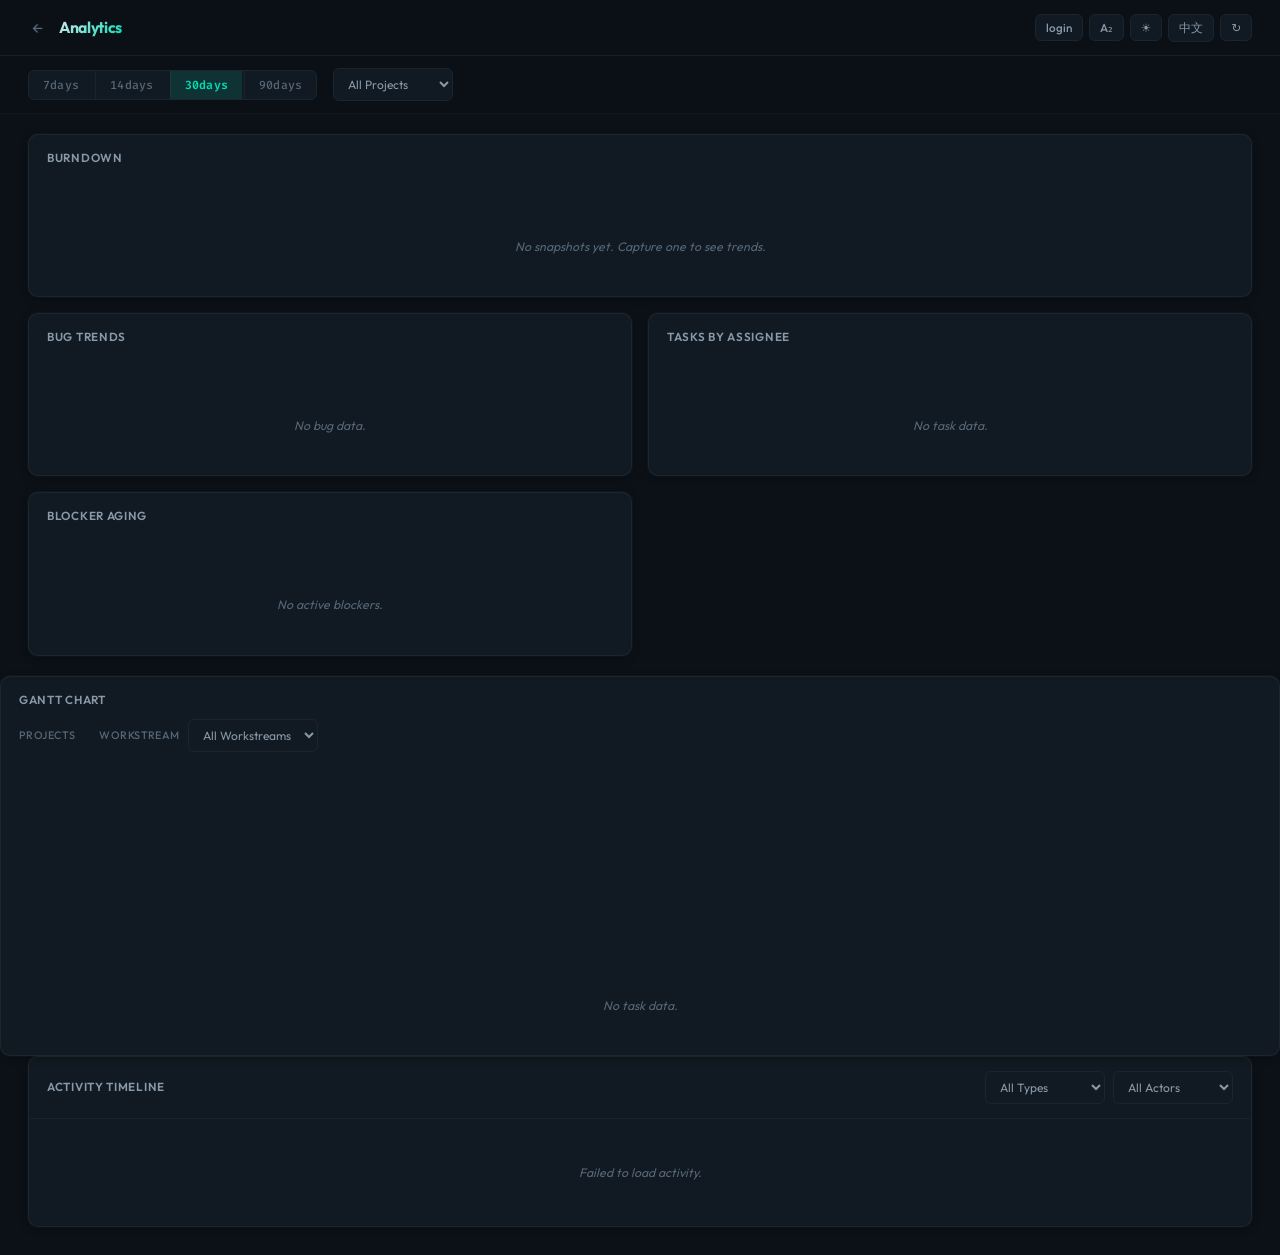
==== static/analytics.html @ 84c45e5e "Initial open-source release (v0.1.0) ConvergenceKanban: a self-hosted kanban for teams that live in " ====
<!DOCTYPE html>
<html lang="en">
<head>
<meta charset="UTF-8">
<meta name="viewport" content="width=device-width, initial-scale=1.0">
<title>Analytics — ConvergenceKanban</title>
<link rel="preconnect" href="https://fonts.googleapis.com">
<link rel="preconnect" href="https://fonts.gstatic.com" crossorigin>
<link href="https://fonts.googleapis.com/css2?family=Fira+Code:wght@400;500;600;700&family=Outfit:wght@300;400;500;600;700;800&display=swap" rel="stylesheet">
<link rel="stylesheet" href="/static/style.css">
<link rel="stylesheet" href="/static/analytics.css">
</head>
<body>
<!-- Background texture -->
<div class="bg-grid"></div>

<div id="app">
  <!-- Header -->
  <header class="header">
    <div class="header-left">
      <a href="/" class="back-link">&larr;</a>
      <h1 data-i18n="analytics">Analytics</h1>
    </div>
    <div class="header-right">
      <div class="header-actions">
        <button class="btn btn-sm" onclick="showUserPicker()" id="userBtn" title="Switch user">login</button>
        <button class="btn btn-sm" onclick="cycleFontSize()" id="fontSizeBtn" title="Font size">A&#8322;</button>
        <button class="btn btn-sm" onclick="toggleTheme()" id="themeBtn" title="Toggle theme">&#9728;&#65039;</button>
        <button class="btn btn-sm" onclick="toggleLang()" id="langBtn">&#20013;&#25991;</button>
        <button class="btn btn-sm" onclick="refreshAll()" id="refreshBtn" title="Refresh">&#8635;</button>
      </div>
    </div>
  </header>

  <!-- Controls bar -->
  <div class="analytics-toolbar">
    <div class="date-range-pills">
      <button class="range-pill" data-days="7" onclick="setRange(7)">7<span data-i18n="days">d</span></button>
      <button class="range-pill" data-days="14" onclick="setRange(14)">14<span data-i18n="days">d</span></button>
      <button class="range-pill active" data-days="30" onclick="setRange(30)">30<span data-i18n="days">d</span></button>
      <button class="range-pill" data-days="90" onclick="setRange(90)">90<span data-i18n="days">d</span></button>
    </div>
    <select id="projectFilter" class="analytics-filter-select" onchange="refreshAll()">
      <option value="" data-i18n="allProjects">All Projects</option>
    </select>
  </div>

  <!-- Charts grid -->
  <div class="charts-grid">
    <!-- Burndown / Burnup -->
    <div class="chart-panel chart-panel-wide" id="burndownPanel">
      <div class="chart-panel-header">
        <span class="chart-panel-title" data-i18n="burndown">Burndown</span>
        <span class="chart-panel-subtitle" id="burndownSubtitle"></span>
      </div>
      <div class="chart-canvas-wrap">
        <canvas id="burndownCanvas"></canvas>
      </div>
      <div class="chart-empty hidden" id="burndownEmpty" data-i18n="noSnapshots">No snapshot data yet.</div>
    </div>

    <!-- Bug Trends -->
    <div class="chart-panel" id="bugTrendsPanel">
      <div class="chart-panel-header">
        <span class="chart-panel-title" data-i18n="bugTrends">Bug Trends</span>
      </div>
      <div class="chart-canvas-wrap">
        <canvas id="bugTrendsCanvas"></canvas>
      </div>
      <div class="chart-empty hidden" id="bugTrendsEmpty" data-i18n="noBugData">No bug data.</div>
    </div>

    <!-- Workload -->
    <div class="chart-panel" id="workloadPanel">
      <div class="chart-panel-header">
        <span class="chart-panel-title" data-i18n="tasksByAssignee">Tasks by Assignee</span>
      </div>
      <div class="chart-canvas-wrap">
        <canvas id="workloadCanvas"></canvas>
      </div>
      <div class="chart-empty hidden" id="workloadEmpty" data-i18n="noTaskData">No task data.</div>
    </div>

    <!-- Blocker Aging -->
    <div class="chart-panel" id="blockerPanel">
      <div class="chart-panel-header">
        <span class="chart-panel-title" data-i18n="blockerAging">Blocker Aging</span>
      </div>
      <div class="chart-canvas-wrap">
        <canvas id="blockerCanvas"></canvas>
      </div>
      <div class="chart-empty hidden" id="blockerEmpty" data-i18n="noBlockers">No active blockers.</div>
    </div>
  </div>

  <!-- Gantt Chart -->
  <div class="chart-panel chart-panel-wide" id="ganttPanel">
    <div class="chart-panel-header">
      <span class="chart-panel-title" data-i18n="ganttChart">Gantt Chart</span>
      <span class="chart-panel-subtitle" id="ganttSubtitle"></span>
    </div>
    <div class="gantt-filters">
      <div class="gantt-filter-group">
        <label class="gantt-filter-label" data-i18n="projects">Projects:</label>
        <div class="gantt-project-chips" id="ganttProjectChips"></div>
      </div>
      <div class="gantt-filter-group">
        <label class="gantt-filter-label" data-i18n="workstream">Workstream:</label>
        <select id="ganttWsFilter" class="analytics-filter-select" onchange="refreshGantt()">
          <option value="" data-i18n="allWorkstreams">All Workstreams</option>
        </select>
      </div>
    </div>
    <div class="chart-canvas-wrap" style="min-height:200px;max-height:600px;overflow-y:auto" id="ganttWrap">
      <canvas id="ganttCanvas"></canvas>
    </div>
    <div class="chart-empty hidden" id="ganttEmpty" data-i18n="noTaskData">No task data.</div>
  </div>

  <!-- Activity Timeline -->
  <div class="activity-section">
    <div class="activity-section-header">
      <span class="chart-panel-title" data-i18n="activityTimeline">Activity Timeline</span>
      <div class="activity-filters">
        <select id="activityEntityType" class="analytics-filter-select" onchange="loadActivity()">
          <option value="" data-i18n="allTypes">All Types</option>
          <option value="task" data-i18n="task">Task</option>
          <option value="project" data-i18n="project">Project</option>
          <option value="workstream" data-i18n="workstream">Workstream</option>
          <option value="blocker" data-i18n="blocker">Blocker</option>
          <option value="bug" data-i18n="bug">Bug</option>
          <option value="comment" data-i18n="comment">Comment</option>
          <option value="analytics" data-i18n="analytics">Analytics</option>
        </select>
        <select id="activityActor" class="analytics-filter-select" onchange="loadActivity()">
          <option value="" data-i18n="allActors">All Actors</option>
        </select>
      </div>
    </div>
    <div class="activity-timeline" id="activityTimeline">
      <div class="chart-empty" data-i18n="loading">Loading...</div>
    </div>
  </div>
</div>

<!-- User picker modal -->
<div id="userModal" class="modal hidden" onclick="if(event.target===this)document.getElementById('userModal').classList.add('hidden')">
  <div class="modal-content" id="userModalContent"></div>
</div>

<script src="/static/i18n.js"></script>
<script src="/static/analytics.js"></script>
</body>
</html>
---- static/style.css ----
/* ══════════════════════════════════════════════════════════════════════════
   ConvergenceKanban — "Dark Terminal Elegance" Design System
   Typography: Outfit + Fira Code
   Palette: Deep charcoal + Electric Mint
   ══════════════════════════════════════════════════════════════════════════ */

/* ── Reset ─────────────────────────────────────────────────────────────── */
*, *::before, *::after { box-sizing: border-box; margin: 0; padding: 0; }

/* ── Design Tokens ─────────────────────────────────────────────────────── */
:root {
  /* Surfaces */
  --bg-deep: #050a0e;
  --bg: #0b1117;
  --bg2: #111a22;
  --bg3: #1a2530;
  --bg4: #243040;

  /* Typography */
  --text: #dfe6ed;
  --text2: #8899aa;
  --text3: #556677;

  /* Accent — Electric Mint */
  --accent: #00ddb3;
  --accent2: #00ffcc;
  --accent-dim: #009e80;
  --accent-glow: rgba(0, 221, 179, 0.12);
  --accent-glow-strong: rgba(0, 221, 179, 0.25);

  /* Semantic */
  --green: #00ddb3;
  --yellow: #fbbf24;
  --red: #ff4757;
  --orange: #ff8c42;
  --blue: #4facfe;
  --purple: #a78bfa;

  /* Structural */
  --radius: 10px;
  --radius-sm: 6px;
  --radius-lg: 16px;
  --shadow: 0 2px 8px rgba(0, 0, 0, 0.3), 0 0 0 1px rgba(255, 255, 255, 0.03);
  --shadow-lg: 0 8px 32px rgba(0, 0, 0, 0.4);
  --shadow-glow: 0 0 20px var(--accent-glow);

  /* Transitions */
  --ease: cubic-bezier(0.22, 1, 0.36, 1);
  --duration: 0.2s;
  --duration-slow: 0.4s;

  /* Font stacks */
  --font-body: 'Outfit', system-ui, -apple-system, sans-serif;
  --font-mono: 'Fira Code', 'JetBrains Mono', 'SF Mono', monospace;
}

/* ── Light Theme ───────────────────────────────────────────────────────── */
:root.light {
  /* Surfaces — warm paper with crisp edges */
  --bg-deep: #eef1f5;
  --bg: #f4f6f9;
  --bg2: #ffffff;
  --bg3: #dde2e8;
  --bg4: #c4ccd6;

  /* Typography — high contrast */
  --text: #111827;
  --text2: #374151;
  --text3: #6b7280;

  /* Accent — deeper emerald for readability */
  --accent: #059669;
  --accent2: #047857;
  --accent-dim: #065f46;
  --accent-glow: rgba(5, 150, 105, 0.08);
  --accent-glow-strong: rgba(5, 150, 105, 0.15);

  /* Semantic — darkened for white-bg contrast */
  --green: #059669;
  --yellow: #d97706;
  --red: #dc2626;
  --orange: #ea580c;
  --blue: #2563eb;
  --purple: #7c3aed;

  /* Structural */
  --shadow: 0 1px 3px rgba(0, 0, 0, 0.08), 0 0 0 1px rgba(0, 0, 0, 0.04);
  --shadow-lg: 0 4px 16px rgba(0, 0, 0, 0.1);
  --shadow-glow: 0 0 12px var(--accent-glow);
}

:root.light body {
  background-image: none;
}

:root.light .bg-grid {
  opacity: 0.25;
  background-image:
    radial-gradient(circle, var(--bg3) 1px, transparent 1px);
}

/* ── Light Theme — Component Overrides ────────────────────────────────── */

/* Header & toolbars */
:root.light .header {
  background: rgba(255, 255, 255, 0.92);
  border-bottom-color: rgba(0, 0, 0, 0.08);
}
:root.light .stats-bar {
  border-bottom-color: rgba(0, 0, 0, 0.06);
}
:root.light .stat-card {
  border-color: rgba(0, 0, 0, 0.06);
}
:root.light .filter-bar {
  background: rgba(255, 255, 255, 0.75);
  border-bottom-color: rgba(0, 0, 0, 0.06);
}

/* Project cards */
:root.light .project-card {
  border-color: rgba(0, 0, 0, 0.06);
  border-left-color: var(--accent);
}
:root.light .project-card:hover {
  border-color: rgba(0, 0, 0, 0.12);
  border-left-color: var(--accent2);
}
:root.light .project-header:hover {
  background: rgba(0, 0, 0, 0.02);
}

/* Tables */
:root.light .ws-table td {
  border-bottom-color: rgba(0, 0, 0, 0.05);
}

/* Task items */
:root.light .task-item {
  border-color: rgba(0, 0, 0, 0.06);
}
:root.light .task-item:hover {
  border-color: rgba(0, 0, 0, 0.1);
  background: rgba(5, 150, 105, 0.03);
}

/* Modal */
:root.light .modal {
  background: rgba(0, 0, 0, 0.4);
}
:root.light .modal-content {
  border-color: rgba(0, 0, 0, 0.08);
  box-shadow: 0 8px 32px rgba(0, 0, 0, 0.15);
}

/* Workstream detail */
:root.light .ws-detail-summary {
  border-color: rgba(0, 0, 0, 0.06);
}

/* Board view */
:root.light .board-column {
  background: rgba(0, 0, 0, 0.02);
  border-color: rgba(0, 0, 0, 0.06);
}
:root.light .board-card {
  border-color: rgba(0, 0, 0, 0.06);
}
:root.light .board-card:hover {
  border-color: rgba(0, 0, 0, 0.12);
  box-shadow: 0 4px 12px rgba(0, 0, 0, 0.08);
}

/* Activity panel */
:root.light .activity-panel {
  background: rgba(255, 255, 255, 0.97);
  border-left-color: rgba(0, 0, 0, 0.08);
  box-shadow: -4px 0 16px rgba(0, 0, 0, 0.08);
}
:root.light .activity-header {
  border-bottom-color: rgba(0, 0, 0, 0.06);
}
:root.light .activity-item {
  border-bottom-color: rgba(0, 0, 0, 0.04);
}
:root.light .activity-item:hover {
  background: rgba(0, 0, 0, 0.02);
}

/* Dependencies, time tracking, attachments, recurring */
:root.light .dep-item,
:root.light .time-entry,
:root.light .attachment-item,
:root.light .recurring-item,
:root.light .task-detail-notes {
  border-color: rgba(0, 0, 0, 0.06);
}
:root.light .time-summary-card,
:root.light .member-card,
:root.light .task-detail-meta .meta-item {
  border-color: rgba(0, 0, 0, 0.06);
}
:root.light .conflict-local,
:root.light .conflict-remote {
  border-color: rgba(0, 0, 0, 0.06);
}

/* Shortcuts & kbd */
:root.light .shortcut-table td {
  border-bottom-color: rgba(0, 0, 0, 0.05);
}
:root.light .shortcut-table kbd {
  border-color: rgba(0, 0, 0, 0.1);
}

/* Bug items in main kanban */
:root.light .bug-item {
  border-bottom-color: rgba(0, 0, 0, 0.05);
}
:root.light .bug-item:hover {
  background: rgba(0, 0, 0, 0.02);
}

/* Bulk bar */
:root.light .bulk-bar {
  box-shadow: 0 4px 16px rgba(0, 0, 0, 0.12), var(--shadow-glow);
}

/* Badges — adjust for light bg readability */
:root.light .badge-stable {
  color: var(--green);
}
:root.light .badge-planned {
  background: rgba(107, 114, 128, 0.12);
}

/* FAB shadow */
:root.light .fab {
  box-shadow: 0 4px 16px rgba(5, 150, 105, 0.25);
}
:root.light .fab:hover {
  box-shadow: 0 6px 24px rgba(5, 150, 105, 0.35);
}

/* Mobile overrides */
@media (max-width: 768px) {
  :root.light .ws-table tr {
    border-color: rgba(0, 0, 0, 0.06);
  }
}

/* ── Font Size Presets ─────────────────────────────────────────────────── */
:root              { font-size: 15px; }  /* A₂ Medium (default) */
:root.font-sm      { font-size: 13px; }  /* A₁ Small */
:root.font-lg      { font-size: 17px; }  /* A₃ Large */
:root.font-xl      { font-size: 19px; }  /* A₄ X-Large */
:root.font-xxl     { font-size: 21px; }  /* A₅ XX-Large */

/* ── Body & Scrollbar ──────────────────────────────────────────────────── */
body {
  font-family: var(--font-body);
  background: var(--bg);
  color: var(--text);
  line-height: 1.55;
  min-height: 100vh;
  -webkit-font-smoothing: antialiased;
  -moz-osx-font-smoothing: grayscale;
}

/* Dot-grid background texture */
.bg-grid {
  position: fixed;
  inset: 0;
  z-index: 0;
  pointer-events: none;
  opacity: 0.4;
  background-image:
    radial-gradient(circle, var(--bg3) 0.7px, transparent 0.7px);
  background-size: 24px 24px;
}

#app { position: relative; z-index: 1; }

/* Custom scrollbar */
::-webkit-scrollbar { width: 6px; height: 6px; }
::-webkit-scrollbar-track { background: transparent; }
::-webkit-scrollbar-thumb { background: var(--bg4); border-radius: 3px; }
::-webkit-scrollbar-thumb:hover { background: var(--text3); }

a { color: var(--accent); text-decoration: none; transition: color var(--duration); }
a:hover { color: var(--accent2); }

/* ── Header ────────────────────────────────────────────────────────────── */
.header {
  display: flex;
  justify-content: space-between;
  align-items: center;
  padding: 0 28px;
  height: 56px;
  background: rgba(11, 17, 23, 0.85);
  backdrop-filter: blur(16px) saturate(1.4);
  -webkit-backdrop-filter: blur(16px) saturate(1.4);
  border-bottom: 1px solid rgba(255, 255, 255, 0.06);
  position: sticky;
  top: 0;
  z-index: 100;
}

.header h1 {
  font-size: 1.05rem;
  font-weight: 700;
  letter-spacing: -0.02em;
  background: linear-gradient(135deg, var(--text) 0%, var(--accent) 100%);
  -webkit-background-clip: text;
  -webkit-text-fill-color: transparent;
  background-clip: text;
}

.header-left { display: flex; align-items: center; gap: 12px; }
.header-right { display: flex; gap: 6px; align-items: center; }

/* ── Buttons ───────────────────────────────────────────────────────────── */
.btn {
  padding: 6px 14px;
  border: 1px solid var(--bg3);
  border-radius: var(--radius-sm);
  background: var(--bg2);
  color: var(--text2);
  cursor: pointer;
  font-size: 0.8rem;
  font-family: var(--font-body);
  font-weight: 500;
  transition: all var(--duration) var(--ease);
  white-space: nowrap;
}

.btn:hover {
  background: var(--bg3);
  color: var(--text);
  border-color: var(--bg4);
}

.btn-sm { padding: 5px 10px; font-size: 0.78rem; }

.btn-primary {
  background: var(--accent);
  border-color: var(--accent);
  color: #0b1117;
  font-weight: 600;
}

.btn-primary:hover {
  background: var(--accent2);
  border-color: var(--accent2);
  box-shadow: var(--shadow-glow);
}

.btn-danger {
  background: rgba(255, 71, 87, 0.15);
  border-color: rgba(255, 71, 87, 0.3);
  color: var(--red);
}

.btn-danger:hover {
  background: var(--red);
  border-color: var(--red);
  color: #fff;
}

.btn-ghost {
  background: transparent;
  border: none;
  color: var(--text3);
  padding: 4px 8px;
  cursor: pointer;
  transition: color var(--duration);
  font-size: 0.85rem;
}

.btn-ghost:hover { color: var(--text); }

/* ── Stats Bar ─────────────────────────────────────────────────────────── */
.stats-bar {
  display: flex;
  gap: 12px;
  padding: 14px 28px;
  background: var(--bg-deep);
  border-bottom: 1px solid rgba(255, 255, 255, 0.04);
  flex-wrap: wrap;
  animation: fadeSlideDown var(--duration-slow) var(--ease);
}

.stat-card {
  display: flex;
  align-items: center;
  gap: 10px;
  padding: 10px 18px;
  background: var(--bg2);
  border: 1px solid rgba(255, 255, 255, 0.04);
  border-radius: var(--radius);
  font-size: 0.82rem;
  white-space: nowrap;
  transition: all var(--duration) var(--ease);
}

.stat-card:hover {
  border-color: var(--accent-glow);
  box-shadow: var(--shadow-glow);
}

.stat-card .stat-value {
  font-size: 1.4rem;
  font-weight: 800;
  font-family: var(--font-mono);
  letter-spacing: -0.03em;
}

.stat-card .stat-label { color: var(--text3); font-size: 0.72rem; text-transform: uppercase; letter-spacing: 0.05em; }
.stat-card.stat-done .stat-value { color: var(--green); }
.stat-card.stat-doing .stat-value { color: var(--blue); }
.stat-card.stat-blocked .stat-value { color: var(--red); }
.stat-card.stat-completion .stat-value { color: var(--accent); }

/* ── Filter Bar ────────────────────────────────────────────────────────── */
.filter-bar {
  display: flex;
  gap: 8px;
  padding: 10px 28px;
  background: rgba(11, 17, 23, 0.6);
  backdrop-filter: blur(8px);
  border-bottom: 1px solid rgba(255, 255, 255, 0.04);
  align-items: center;
  flex-wrap: wrap;
}

.filter-input {
  padding: 7px 14px;
  border: 1px solid var(--bg3);
  border-radius: var(--radius-sm);
  background: var(--bg2);
  color: var(--text);
  font-size: 0.82rem;
  font-family: var(--font-body);
  width: 220px;
  transition: all var(--duration) var(--ease);
}

.filter-input:focus {
  outline: none;
  border-color: var(--accent);
  box-shadow: 0 0 0 3px var(--accent-glow);
}

.filter-input::placeholder { color: var(--text3); }

.filter-select {
  padding: 7px 12px;
  border: 1px solid var(--bg3);
  border-radius: var(--radius-sm);
  background: var(--bg2);
  color: var(--text);
  font-size: 0.82rem;
  font-family: var(--font-body);
  min-width: 120px;
  cursor: pointer;
  transition: border-color var(--duration);
}

.filter-select:focus {
  outline: none;
  border-color: var(--accent);
  box-shadow: 0 0 0 3px var(--accent-glow);
}

/* ── Dashboard ─────────────────────────────────────────────────────────── */
.dashboard {
  padding: 24px 28px;
  display: flex;
  flex-direction: column;
  gap: 20px;
}

/* ── Project Card ──────────────────────────────────────────────────────── */
.project-card {
  background: var(--bg2);
  border-radius: var(--radius-lg);
  border: 1px solid rgba(255, 255, 255, 0.04);
  border-left: 3px solid var(--accent);
  overflow: hidden;
  transition: all var(--duration-slow) var(--ease);
  animation: fadeSlideUp var(--duration-slow) var(--ease) both;
}

.project-card:hover {
  border-color: rgba(255, 255, 255, 0.08);
  border-left-color: var(--accent2);
  box-shadow: var(--shadow-lg);
}

.project-header {
  display: flex;
  justify-content: space-between;
  align-items: center;
  padding: 18px 24px;
  cursor: pointer;
  transition: background var(--duration);
}

.project-header:hover { background: rgba(255, 255, 255, 0.015); }

.project-title {
  font-size: 1.05rem;
  font-weight: 700;
  letter-spacing: -0.01em;
}

.project-stats {
  display: flex;
  gap: 14px;
  font-size: 0.78rem;
  color: var(--text2);
}

.project-stats .stat {
  display: flex;
  align-items: center;
  gap: 5px;
  font-family: var(--font-mono);
  font-size: 0.72rem;
}

.progress-indicator {
  display: flex;
  align-items: center;
  gap: 6px;
  font-family: var(--font-mono);
  font-size: 0.72rem;
}
.progress-bar {
  width: 48px;
  height: 6px;
  background: var(--surface2);
  border-radius: 3px;
  overflow: hidden;
}
.progress-fill {
  display: block;
  height: 100%;
  background: var(--accent);
  border-radius: 3px;
  transition: width 0.4s ease;
}
.progress-text {
  color: var(--text2);
  min-width: 28px;
  text-align: right;
}

.project-body { padding: 0 24px 20px; }

/* ── Workstream Table ──────────────────────────────────────────────────── */
.ws-table { width: 100%; border-collapse: collapse; }

.ws-table th {
  text-align: left;
  padding: 10px 14px;
  font-size: 0.68rem;
  font-weight: 600;
  text-transform: uppercase;
  letter-spacing: 0.08em;
  color: var(--text3);
  border-bottom: 1px solid var(--bg3);
}

.ws-table td {
  padding: 12px 14px;
  border-bottom: 1px solid rgba(255, 255, 255, 0.03);
  font-size: 0.84rem;
  vertical-align: middle;
}

.ws-table tr {
  cursor: pointer;
  transition: background var(--duration);
}

.ws-table tr:hover td { background: rgba(0, 221, 179, 0.02); }

/* ── Badges ────────────────────────────────────────────────────────────── */
.badge {
  display: inline-flex;
  align-items: center;
  padding: 3px 12px;
  border-radius: 20px;
  font-size: 0.7rem;
  font-weight: 600;
  letter-spacing: 0.02em;
  white-space: nowrap;
}

.badge-planned { background: rgba(85, 102, 119, 0.2); color: var(--text2); }
.badge-in-progress { background: rgba(79, 172, 254, 0.15); color: var(--blue); }
.badge-blocked { background: rgba(255, 71, 87, 0.15); color: var(--red); }
.badge-review { background: rgba(167, 139, 250, 0.15); color: var(--purple); }
.badge-in_review { background: rgba(251, 191, 36, 0.15); color: var(--yellow); }
.badge-done { background: rgba(0, 221, 179, 0.12); color: var(--green); }
.badge-stable { background: rgba(0, 221, 179, 0.08); color: #5eecc4; }
.badge-abandoned { background: rgba(120, 130, 140, 0.18); color: var(--text3); text-decoration: line-through; }
.board-card[data-status="abandoned"], .board-column[data-status="abandoned"] .board-card { opacity: 0.55; }

.priority-critical { color: var(--red); font-weight: 700; }
.priority-high { color: var(--orange); font-weight: 600; }
.priority-medium { color: var(--yellow); }
.priority-low { color: var(--text3); }

/* ── Progress Bar ──────────────────────────────────────────────────────── */
.progress-bar {
  height: 4px;
  background: var(--bg3);
  border-radius: 2px;
  overflow: hidden;
  width: 80px;
  display: inline-block;
  vertical-align: middle;
  margin-left: 8px;
}

.progress-fill {
  height: 100%;
  background: linear-gradient(90deg, var(--accent-dim), var(--accent));
  border-radius: 2px;
  transition: width 0.5s var(--ease);
}

/* ── Modal ─────────────────────────────────────────────────────────────── */
.modal {
  position: fixed;
  inset: 0;
  background: rgba(5, 10, 14, 0.75);
  backdrop-filter: blur(8px);
  -webkit-backdrop-filter: blur(8px);
  display: flex;
  align-items: center;
  justify-content: center;
  z-index: 200;
  animation: fadeIn 0.15s ease-out;
}

.modal.hidden { display: none; }

.modal-content {
  background: var(--bg2);
  border: 1px solid rgba(255, 255, 255, 0.06);
  border-radius: var(--radius-lg);
  padding: 28px;
  max-width: 680px;
  width: 92%;
  max-height: 85vh;
  overflow-y: auto;
  box-shadow: var(--shadow-lg), 0 0 60px rgba(0, 0, 0, 0.3);
  animation: modalSlideUp 0.25s var(--ease);
}

.modal-content h2 {
  font-size: 1.1rem;
  font-weight: 700;
  margin-bottom: 20px;
  letter-spacing: -0.01em;
}

/* ── Forms ──────────────────────────────────────────────────────────────── */
.form-group { margin-bottom: 16px; }

.form-group label {
  display: block;
  font-size: 0.75rem;
  font-weight: 600;
  color: var(--text2);
  margin-bottom: 6px;
  text-transform: uppercase;
  letter-spacing: 0.04em;
}

.form-group input,
.form-group select,
.form-group textarea {
  width: 100%;
  padding: 10px 14px;
  border: 1px solid var(--bg3);
  border-radius: var(--radius-sm);
  background: var(--bg);
  color: var(--text);
  font-size: 0.88rem;
  font-family: var(--font-body);
  transition: all var(--duration) var(--ease);
}

.form-group input:focus,
.form-group select:focus,
.form-group textarea:focus {
  outline: none;
  border-color: var(--accent);
  box-shadow: 0 0 0 3px var(--accent-glow);
}

.form-group textarea { resize: vertical; min-height: 70px; line-height: 1.5; }
.form-row { display: flex; gap: 14px; }
.form-row .form-group { flex: 1; }
.form-actions { display: flex; gap: 8px; justify-content: flex-end; margin-top: 20px; }

/* ── Workstream Detail ─────────────────────────────────────────────────── */
.ws-detail-summary {
  background: var(--bg);
  padding: 14px 16px;
  border-radius: var(--radius);
  font-size: 0.84rem;
  color: var(--text2);
  margin-bottom: 20px;
  max-height: 120px;
  overflow-y: auto;
  white-space: pre-wrap;
  border: 1px solid rgba(255, 255, 255, 0.03);
  line-height: 1.6;
}

.ws-detail-section { margin-bottom: 20px; }

.ws-detail-section h3 {
  font-size: 0.72rem;
  font-weight: 700;
  color: var(--text3);
  margin-bottom: 10px;
  text-transform: uppercase;
  letter-spacing: 0.08em;
}

/* ── Task List ─────────────────────────────────────────────────────────── */
.task-item {
  display: flex;
  align-items: center;
  gap: 10px;
  padding: 10px 12px;
  background: var(--bg);
  border: 1px solid rgba(255, 255, 255, 0.03);
  border-radius: var(--radius);
  margin-bottom: 4px;
  font-size: 0.84rem;
  transition: all var(--duration) var(--ease);
}

.task-item:hover {
  border-color: rgba(255, 255, 255, 0.06);
  background: rgba(0, 221, 179, 0.02);
}

.task-item .task-check { cursor: pointer; font-size: 1.1rem; }
.task-item .task-text { flex: 1; }
.task-item .task-text.done { text-decoration: line-through; color: var(--text3); }
.task-item .task-assignee { font-size: 0.72rem; color: var(--accent); font-family: var(--font-mono); }

.task-status-select {
  background: var(--bg2);
  color: var(--text);
  border: 1px solid var(--bg3);
  border-radius: var(--radius-sm);
  padding: 3px 6px;
  font-size: 0.72rem;
  font-family: var(--font-body);
}

/* ── Subtasks ──────────────────────────────────────────────────────────── */
.subtask-list { padding-left: 28px; }

.subtask-item {
  border-left: 2px solid var(--bg3);
  margin-left: 0;
  padding-left: 10px;
}

.subtask-badge {
  font-size: 0.68rem;
  background: var(--bg3);
  padding: 2px 10px;
  border-radius: 12px;
  cursor: pointer;
  color: var(--accent);
  white-space: nowrap;
  transition: all var(--duration);
  font-family: var(--font-mono);
}

.subtask-badge:hover { background: var(--accent); color: var(--bg); }

/* ── Blockers ──────────────────────────────────────────────────────────── */
.blocker-item {
  display: flex;
  align-items: center;
  gap: 10px;
  padding: 10px 14px;
  background: rgba(255, 71, 87, 0.06);
  border: 1px solid rgba(255, 71, 87, 0.12);
  border-radius: var(--radius);
  margin-bottom: 4px;
  font-size: 0.84rem;
  border-left: 3px solid var(--red);
}

.blocker-item .blocker-resolve {
  cursor: pointer;
  font-size: 0.78rem;
  color: var(--green);
  font-weight: 600;
}

/* ── Activity Panel ────────────────────────────────────────────────────── */
.activity-panel {
  position: fixed;
  right: 0;
  top: 0;
  width: 380px;
  height: 100vh;
  background: rgba(17, 26, 34, 0.95);
  backdrop-filter: blur(20px);
  -webkit-backdrop-filter: blur(20px);
  border-left: 1px solid rgba(255, 255, 255, 0.06);
  z-index: 150;
  box-shadow: -8px 0 32px rgba(0, 0, 0, 0.3);
  display: flex;
  flex-direction: column;
  animation: slideInRight 0.3s var(--ease);
}

.activity-panel.hidden { display: none; }

.activity-header {
  display: flex;
  justify-content: space-between;
  align-items: center;
  padding: 16px 20px;
  border-bottom: 1px solid rgba(255, 255, 255, 0.06);
}

.activity-header h3 { font-size: 0.9rem; font-weight: 700; }

.activity-list { flex: 1; overflow-y: auto; padding: 12px 16px; }

.activity-item {
  padding: 10px 12px;
  border-bottom: 1px solid rgba(255, 255, 255, 0.03);
  font-size: 0.78rem;
  transition: background var(--duration);
  border-radius: var(--radius-sm);
}

.activity-item:hover { background: rgba(255, 255, 255, 0.02); }
.activity-item .activity-time { color: var(--text3); font-size: 0.68rem; font-family: var(--font-mono); }
.activity-item .activity-action { color: var(--accent); font-weight: 500; }

/* ── FAB ───────────────────────────────────────────────────────────────── */
.fab {
  position: fixed;
  bottom: 28px;
  right: 28px;
  width: 50px;
  height: 50px;
  border-radius: 14px;
  background: var(--accent);
  border: none;
  color: var(--bg);
  font-size: 1.2rem;
  cursor: pointer;
  box-shadow: 0 4px 16px rgba(0, 221, 179, 0.3);
  z-index: 100;
  transition: all var(--duration) var(--ease);
}

.fab:hover {
  background: var(--accent2);
  transform: translateY(-2px);
  box-shadow: 0 6px 24px rgba(0, 221, 179, 0.4);
}

/* ── Board View ────────────────────────────────────────────────────────── */
.board-tabs {
  display: flex;
  gap: 6px;
  padding: 0 0 16px;
  flex-wrap: wrap;
}

.board-tab {
  padding: 7px 16px;
  border: 1px solid var(--bg3);
  border-radius: 20px;
  background: transparent;
  color: var(--text2);
  cursor: pointer;
  font-size: 0.8rem;
  font-family: var(--font-body);
  font-weight: 500;
  transition: all var(--duration) var(--ease);
}

.board-tab:hover { background: var(--bg3); color: var(--text); }

.board-tab.active {
  background: var(--accent);
  border-color: var(--accent);
  color: var(--bg);
  font-weight: 600;
  box-shadow: 0 2px 8px rgba(0, 221, 179, 0.25);
}

.board-container {
  display: grid;
  grid-template-columns: repeat(4, 1fr);
  gap: 14px;
  min-height: 400px;
}

.board-column {
  background: rgba(17, 26, 34, 0.5);
  border: 1px solid rgba(255, 255, 255, 0.04);
  border-radius: var(--radius-lg);
  padding: 14px;
  display: flex;
  flex-direction: column;
  gap: 8px;
  min-height: 200px;
  transition: all var(--duration);
}

.board-column-header {
  font-size: 0.7rem;
  font-weight: 700;
  text-transform: uppercase;
  letter-spacing: 0.08em;
  color: var(--text3);
  padding-bottom: 10px;
  border-bottom: 2px solid var(--bg3);
  margin-bottom: 6px;
  display: flex;
  justify-content: space-between;
  align-items: center;
}

.board-column-header .col-count {
  background: var(--bg4);
  padding: 2px 10px;
  border-radius: 12px;
  font-size: 0.68rem;
  font-family: var(--font-mono);
}

.board-column.col-todo .board-column-header { border-bottom-color: var(--text3); }
.board-column.col-doing .board-column-header { border-bottom-color: var(--blue); }
.board-column.col-done .board-column-header { border-bottom-color: var(--green); }
.board-column.col-blocked .board-column-header { border-bottom-color: var(--red); }

.board-column.drag-over {
  background: var(--accent-glow);
  border-color: var(--accent);
  box-shadow: inset 0 0 20px var(--accent-glow);
}

.board-card {
  background: var(--bg2);
  border: 1px solid rgba(255, 255, 255, 0.05);
  border-radius: var(--radius);
  padding: 12px 14px;
  cursor: grab;
  transition: all var(--duration) var(--ease);
  font-size: 0.84rem;
}

.board-card:hover {
  transform: translateY(-2px);
  border-color: rgba(255, 255, 255, 0.1);
  box-shadow: 0 4px 16px rgba(0, 0, 0, 0.3);
}

.board-card:active { cursor: grabbing; transform: scale(0.98); }
.board-card.dragging { opacity: 0.3; transform: scale(0.95); }

.board-card-title {
  font-weight: 600;
  margin-bottom: 8px;
  line-height: 1.35;
  font-size: 0.82rem;
}

.board-card-meta {
  display: flex;
  justify-content: space-between;
  align-items: center;
  font-size: 0.72rem;
  color: var(--text2);
}

.board-card-ws {
  background: var(--bg4);
  padding: 2px 8px;
  border-radius: 8px;
  font-size: 0.68rem;
  font-family: var(--font-mono);
}

.board-card-header { display: flex; justify-content: space-between; align-items: center; margin-bottom: 4px; }
.board-card-prio { font-size: 0.7rem; font-weight: 700; }
.board-card-assignee { color: var(--accent); font-family: var(--font-mono); font-size: 0.7rem; margin-top: 4px; }
.board-card-priority { font-size: 0.68rem; font-weight: 700; }
.board-card-actions { margin-top: 8px; }
.board-count { background: var(--bg4); padding: 2px 10px; border-radius: 12px; font-size: 0.68rem; font-family: var(--font-mono); }
.board-cards { display: flex; flex-direction: column; gap: 8px; flex: 1; }

.board-card-move { margin-top: 8px; }
.board-card-move select {
  width: 100%;
  padding: 4px 8px;
  background: var(--bg);
  color: var(--text);
  border: 1px solid var(--bg3);
  border-radius: var(--radius-sm);
  font-size: 0.72rem;
  font-family: var(--font-body);
}

/* ── Filter Multi-Select Dropdown ──────────────────────────────────────── */
.filter-multi { position: relative; }

.filter-dropdown {
  position: absolute;
  top: 100%;
  left: 0;
  background: var(--bg2);
  border: 1px solid var(--bg3);
  border-radius: var(--radius);
  padding: 10px;
  z-index: 50;
  min-width: 160px;
  box-shadow: var(--shadow-lg);
  animation: fadeSlideDown 0.15s var(--ease);
}

.filter-dropdown.hidden { display: none; }

.filter-dropdown label {
  display: flex;
  align-items: center;
  gap: 8px;
  padding: 5px 4px;
  font-size: 0.82rem;
  cursor: pointer;
  color: var(--text);
  border-radius: var(--radius-sm);
  transition: background var(--duration);
}

.filter-dropdown label:hover { background: var(--bg3); }

.filter-date { width: 130px; }

/* ── Filter Toggle (mobile) ────────────────────────────────────────────── */
.filter-toggle-btn { display: none; margin: 0 12px; }
.no-results { text-align: center; padding: 48px 24px; color: var(--text3); font-size: 0.92rem; }

/* ── Header Actions ────────────────────────────────────────────────────── */
.hamburger-btn { display: none; font-size: 1.2rem; }
.header-actions { display: flex; gap: 5px; align-items: center; flex-wrap: wrap; }

/* ── Bug Reports ───────────────────────────────────────────────────────── */
.bug-item {
  padding: 12px 16px;
  border-bottom: 1px solid rgba(255, 255, 255, 0.04);
  cursor: pointer;
  transition: all var(--duration);
  border-radius: var(--radius-sm);
}

.bug-item:hover { background: rgba(255, 255, 255, 0.02); }

.severity-badge {
  font-size: 0.68rem;
  padding: 3px 10px;
  border-radius: 6px;
  text-transform: uppercase;
  font-weight: 700;
  letter-spacing: 0.03em;
  background: var(--bg3);
  color: var(--text2);
}

.sev-critical { background: var(--red); color: #fff; }
.sev-high { background: var(--orange); color: #fff; }
.sev-medium { background: var(--yellow); color: #1a202c; }
.sev-low { background: var(--bg4); color: var(--text2); }
.status-pill { font-size: 0.68rem; padding: 3px 10px; border-radius: 12px; color: #fff; }

/* ── Bulk Action Bar ───────────────────────────────────────────────────── */
.bulk-bar {
  position: fixed;
  bottom: 28px;
  left: 50%;
  transform: translateX(-50%);
  background: var(--bg2);
  border: 1px solid var(--accent);
  border-radius: var(--radius-lg);
  padding: 12px 24px;
  display: flex;
  gap: 12px;
  align-items: center;
  box-shadow: 0 8px 32px rgba(0, 0, 0, 0.4), var(--shadow-glow);
  z-index: 150;
  animation: fadeSlideUp 0.2s var(--ease);
}

/* ── Comments ──────────────────────────────────────────────────────────── */
.comment-item {
  padding: 10px 14px;
  border-left: 2px solid var(--accent);
  margin: 6px 0;
  font-size: 0.8rem;
  background: var(--bg);
  border-radius: 0 var(--radius) var(--radius) 0;
  transition: all var(--duration);
}

.comment-item:hover { background: rgba(0, 221, 179, 0.03); }
.comment-item .comment-author { color: var(--accent); font-weight: 600; font-family: var(--font-mono); font-size: 0.78rem; }
.comment-item .comment-time { color: var(--text3); font-size: 0.68rem; font-family: var(--font-mono); }

.activity-timeline-item {
  padding: 5px 10px;
  color: var(--text3);
  font-size: 0.72rem;
  font-style: italic;
}

/* ── Drag Reorder ──────────────────────────────────────────────────────── */
.drag-handle {
  cursor: grab;
  color: var(--text3);
  user-select: none;
  padding: 0 4px;
  transition: color var(--duration);
}

.drag-handle:hover { color: var(--accent); }
.drag-handle:active { cursor: grabbing; }
.task-item.drag-over-above, tr.drag-over-above { border-top: 2px solid var(--accent); }
.task-item.drag-over-below, tr.drag-over-below { border-bottom: 2px solid var(--accent); }
tr.dragging { opacity: 0.3; }
.drag-handle-cell { text-align: center; padding: 0 !important; }

/* ── Shortcut Help ─────────────────────────────────────────────────────── */
.shortcut-table { width: 100%; border-collapse: collapse; }

.shortcut-table td {
  padding: 8px 14px;
  font-size: 0.84rem;
  border-bottom: 1px solid rgba(255, 255, 255, 0.04);
}

.shortcut-table kbd {
  background: var(--bg4);
  padding: 3px 10px;
  border-radius: var(--radius-sm);
  font-family: var(--font-mono);
  font-size: 0.76rem;
  border: 1px solid rgba(255, 255, 255, 0.08);
}

/* ── Dependencies ──────────────────────────────────────────────────────── */
.dep-badge {
  font-size: 0.68rem;
  background: var(--accent-glow);
  padding: 2px 10px;
  border-radius: 12px;
  cursor: pointer;
  color: var(--accent);
  white-space: nowrap;
  font-family: var(--font-mono);
  transition: all var(--duration);
}

.dep-badge.dep-unmet { background: rgba(255, 71, 87, 0.12); color: var(--red); }
.dep-badge:hover { opacity: 0.8; }

.dep-item {
  display: flex;
  align-items: center;
  gap: 10px;
  padding: 8px 12px;
  background: var(--bg);
  border: 1px solid rgba(255, 255, 255, 0.03);
  border-radius: var(--radius);
  margin-bottom: 4px;
  font-size: 0.84rem;
  border-left: 3px solid var(--accent);
  transition: all var(--duration);
}

.dep-item:hover { background: rgba(0, 221, 179, 0.02); }
.dep-item.dep-unmet { border-left-color: var(--red); }
.dep-item.dep-met { border-left-color: var(--green); }
.dep-search-item:hover { background: var(--bg3); }

/* ── Time Tracking ─────────────────────────────────────────────────────── */
.time-badge {
  font-size: 0.68rem;
  background: rgba(0, 221, 179, 0.1);
  padding: 2px 10px;
  border-radius: 12px;
  color: var(--green);
  white-space: nowrap;
  cursor: pointer;
  font-family: var(--font-mono);
  transition: all var(--duration);
}

.time-badge:hover { background: rgba(0, 221, 179, 0.2); }

.time-entry {
  display: flex;
  align-items: center;
  gap: 10px;
  padding: 8px 12px;
  background: var(--bg);
  border: 1px solid rgba(255, 255, 255, 0.03);
  border-radius: var(--radius);
  margin-bottom: 4px;
  font-size: 0.8rem;
}

.time-duration { font-weight: 700; color: var(--green); min-width: 50px; font-family: var(--font-mono); }
.time-user { color: var(--accent); min-width: 60px; font-family: var(--font-mono); font-size: 0.78rem; }
.time-desc { flex: 1; color: var(--text2); }

.time-summary { display: flex; gap: 16px; margin-bottom: 16px; flex-wrap: wrap; }

.time-summary-card {
  background: var(--bg);
  border: 1px solid rgba(255, 255, 255, 0.04);
  padding: 12px 20px;
  border-radius: var(--radius);
  text-align: center;
}

.time-summary-card .time-val {
  font-size: 1.3rem;
  font-weight: 800;
  color: var(--green);
  font-family: var(--font-mono);
}

.time-summary-card .time-label {
  font-size: 0.68rem;
  color: var(--text3);
  text-transform: uppercase;
  letter-spacing: 0.05em;
  margin-top: 2px;
}

/* ── Attachments ───────────────────────────────────────────────────────── */
.attach-badge { font-size: 0.68rem; color: var(--text3); white-space: nowrap; }

.due-badge {
  font-size: 0.68rem;
  padding: 1px 5px;
  border-radius: 3px;
  white-space: nowrap;
  font-weight: 600;
}
.due-overdue {
  background: rgba(255, 71, 87, 0.15);
  color: var(--red);
  animation: pulse-due 2s ease-in-out infinite;
}
.due-soon {
  background: rgba(255, 193, 7, 0.15);
  color: var(--yellow);
}
@keyframes pulse-due {
  0%, 100% { opacity: 1; }
  50% { opacity: 0.6; }
}

.attachment-item {
  display: flex;
  align-items: center;
  gap: 10px;
  padding: 8px 12px;
  background: var(--bg);
  border: 1px solid rgba(255, 255, 255, 0.03);
  border-radius: var(--radius);
  margin-bottom: 4px;
  font-size: 0.8rem;
}

.attachment-name { flex: 1; color: var(--accent); text-decoration: none; }
.attachment-name:hover { text-decoration: underline; color: var(--accent2); }
.attachment-size { color: var(--text3); font-size: 0.68rem; font-family: var(--font-mono); }

/* ── Recurring Tasks ───────────────────────────────────────────────────── */
.recurring-item {
  display: flex;
  align-items: center;
  gap: 10px;
  padding: 10px 14px;
  background: var(--bg);
  border: 1px solid rgba(255, 255, 255, 0.03);
  border-radius: var(--radius);
  margin-bottom: 4px;
  font-size: 0.84rem;
  border-left: 3px solid var(--blue);
  transition: all var(--duration);
}

.recurring-item:hover { background: rgba(79, 172, 254, 0.02); }
.recurring-item.inactive { opacity: 0.4; border-left-color: var(--text3); }

.recurring-schedule {
  font-size: 0.68rem;
  background: rgba(79, 172, 254, 0.12);
  padding: 2px 10px;
  border-radius: 12px;
  color: var(--blue);
  font-family: var(--font-mono);
}

/* ── Sync Conflicts ────────────────────────────────────────────────────── */
.conflict-item {
  padding: 16px;
  background: var(--bg);
  border: 1px solid rgba(255, 140, 66, 0.15);
  border-radius: var(--radius);
  margin-bottom: 10px;
  border-left: 3px solid var(--orange);
}

.conflict-entity { font-weight: 700; margin-bottom: 10px; font-size: 0.9rem; }
.conflict-values { display: flex; gap: 12px; margin-bottom: 10px; }

.conflict-local, .conflict-remote {
  flex: 1;
  padding: 10px 14px;
  background: var(--bg2);
  border: 1px solid rgba(255, 255, 255, 0.04);
  border-radius: var(--radius);
  font-size: 0.84rem;
}

.conflict-local { border-left: 3px solid var(--blue); }
.conflict-remote { border-left: 3px solid var(--green); }

#conflictBtn { position: relative; }
#conflictCount {
  background: var(--orange);
  color: #fff;
  font-size: 0.62rem;
  padding: 1px 6px;
  border-radius: 8px;
  font-family: var(--font-mono);
  font-weight: 700;
}

/* ── Members / Users ────────────────────────────────────────────────────── */
.member-grid {
  display: grid;
  grid-template-columns: repeat(auto-fill, minmax(240px, 1fr));
  gap: 12px;
  margin: 16px 0;
}

.member-card {
  background: var(--bg);
  border: 1px solid rgba(255, 255, 255, 0.04);
  border-radius: var(--radius);
  padding: 16px;
  transition: all var(--duration) var(--ease);
}

.member-card:hover {
  border-color: var(--accent-glow);
  box-shadow: var(--shadow-glow);
}

.member-card .member-name {
  font-weight: 700;
  font-size: 0.95rem;
  margin-bottom: 4px;
}

.member-card .member-role {
  font-size: 0.68rem;
  padding: 2px 8px;
  border-radius: 10px;
  font-weight: 600;
  text-transform: uppercase;
  letter-spacing: 0.03em;
}

.member-card .member-role.role-human { background: rgba(0, 221, 179, 0.12); color: var(--green); }
.member-card .member-role.role-bot { background: rgba(167, 139, 250, 0.15); color: var(--purple); }

.member-card .member-stats {
  display: flex;
  gap: 12px;
  margin-top: 10px;
  font-size: 0.75rem;
  color: var(--text2);
}

.member-card .member-stats span { font-family: var(--font-mono); }

/* ── Task Detail ───────────────────────────────────────────────────────── */
.task-detail-header {
  display: flex;
  justify-content: space-between;
  align-items: flex-start;
  gap: 12px;
  margin-bottom: 16px;
}

.task-detail-meta {
  display: flex;
  flex-wrap: wrap;
  gap: 8px;
  margin-bottom: 16px;
  font-size: 0.8rem;
}

.task-detail-meta .meta-item {
  display: flex;
  align-items: center;
  gap: 6px;
  padding: 4px 12px;
  background: var(--bg);
  border: 1px solid rgba(255, 255, 255, 0.04);
  border-radius: var(--radius-sm);
  font-size: 0.78rem;
}

.task-detail-meta .meta-label {
  color: var(--text3);
  font-size: 0.68rem;
  text-transform: uppercase;
  letter-spacing: 0.04em;
}

.task-detail-notes {
  background: var(--bg);
  border: 1px solid rgba(255, 255, 255, 0.03);
  border-radius: var(--radius);
  padding: 14px 16px;
  font-size: 0.84rem;
  color: var(--text2);
  line-height: 1.6;
  white-space: pre-wrap;
  margin-bottom: 16px;
}

/* ── Status pill improvements ──────────────────────────────────────────── */
.status-pill-open { background: var(--orange); }
.status-pill-investigating { background: var(--blue); }
.status-pill-fixing { background: var(--blue); }
.status-pill-fix_complete { background: var(--cyan, #22d3ee); }
.status-pill-to_verify { background: var(--yellow); }
.status-pill-resolved { background: var(--green); }
.status-pill-closed { background: var(--text3); }
.status-pill-wontfix { background: var(--text3); }

/* ══════════════════════════════════════════════════════════════════════════
   Animations
   ══════════════════════════════════════════════════════════════════════════ */

@keyframes fadeIn {
  from { opacity: 0; }
  to { opacity: 1; }
}

@keyframes fadeSlideUp {
  from { opacity: 0; transform: translateY(12px); }
  to { opacity: 1; transform: translateY(0); }
}

@keyframes fadeSlideDown {
  from { opacity: 0; transform: translateY(-8px); }
  to { opacity: 1; transform: translateY(0); }
}

@keyframes modalSlideUp {
  from { opacity: 0; transform: translateY(20px) scale(0.97); }
  to { opacity: 1; transform: translateY(0) scale(1); }
}

@keyframes slideInRight {
  from { transform: translateX(100%); }
  to { transform: translateX(0); }
}

/* Staggered card animation — apply via JS or nth-child */
.project-card:nth-child(1) { animation-delay: 0ms; }
.project-card:nth-child(2) { animation-delay: 60ms; }
.project-card:nth-child(3) { animation-delay: 120ms; }
.project-card:nth-child(4) { animation-delay: 180ms; }
.project-card:nth-child(5) { animation-delay: 240ms; }
.project-card:nth-child(6) { animation-delay: 300ms; }
.project-card:nth-child(7) { animation-delay: 360ms; }
.project-card:nth-child(8) { animation-delay: 420ms; }

/* ══════════════════════════════════════════════════════════════════════════
   Responsive
   ══════════════════════════════════════════════════════════════════════════ */

@media (max-width: 768px) {
  .dashboard { padding: 14px; }
  .form-row { flex-direction: column; }
  .activity-panel { width: 100%; }
  .stats-bar { padding: 10px 14px; gap: 8px; }
  .filter-bar { padding: 8px 14px; flex-direction: column; }
  .filter-input, .filter-select, .filter-multi { width: 100%; }
  .filter-date { width: 100%; }

  /* Hamburger menu */
  .hamburger-btn { display: inline-flex; align-items: center; justify-content: center; }

  .header-actions {
    display: none;
    position: absolute;
    top: 100%;
    right: 12px;
    background: var(--bg2);
    border: 1px solid var(--bg3);
    border-radius: var(--radius);
    padding: 10px;
    flex-direction: column;
    gap: 4px;
    box-shadow: var(--shadow-lg);
    z-index: 110;
    min-width: 180px;
    animation: fadeSlideDown 0.15s var(--ease);
  }

  .header-actions.mobile-open { display: flex; }
  .header-actions .btn { width: 100%; text-align: left; justify-content: flex-start; }

  /* Filter toggle */
  .filter-toggle-btn { display: block; }
  .filter-bar.mobile-hidden { display: none; }

  /* Table → cards */
  .ws-table thead { display: none; }
  .ws-table, .ws-table tbody, .ws-table tr, .ws-table td { display: block; width: 100%; }

  .ws-table tr {
    padding: 14px;
    margin-bottom: 8px;
    background: var(--bg);
    border: 1px solid rgba(255, 255, 255, 0.04);
    border-radius: var(--radius);
    border-left: 3px solid var(--accent);
  }

  .ws-table td { padding: 4px 0; border: none; }

  .ws-table td:before {
    content: attr(data-label);
    font-size: 0.65rem;
    font-weight: 600;
    color: var(--text3);
    text-transform: uppercase;
    letter-spacing: 0.05em;
    display: block;
    margin-bottom: 2px;
  }

  /* Touch-friendly */
  .btn { padding: 10px 16px; min-height: 40px; }
  .btn-sm { padding: 8px 14px; min-height: 36px; }
  .task-item { padding: 14px; gap: 10px; }
  .board-card { padding: 14px 16px; }
  .board-container { grid-template-columns: repeat(2, 1fr); gap: 10px; }

  /* Header */
  .header { padding: 0 14px; height: 52px; position: relative; }
  .header h1 { font-size: 0.95rem; }

  /* Modal */
  .modal-content { width: 96%; padding: 20px; max-height: 92vh; }

  /* FAB */
  .fab { bottom: 18px; right: 18px; }

  /* Project cards */
  .project-header { padding: 14px 16px; }
  .project-body { padding: 0 16px 14px; }
  .project-stats { gap: 8px; flex-wrap: wrap; }
}

@media (max-width: 480px) {
  .board-container { grid-template-columns: 1fr; }
  .stat-card { flex: 1 1 calc(50% - 6px); }
  .stats-bar { justify-content: center; }
  .conflict-values { flex-direction: column; }

  /* Board tabs: horizontal scroll on phone */
  .board-tabs { flex-wrap: nowrap; overflow-x: auto; -webkit-overflow-scrolling: touch; gap: 4px; padding-bottom: 4px; }
  .board-tab { white-space: nowrap; font-size: 0.75rem; padding: 6px 10px; }

  /* Board column header: compact */
  .board-column-header { font-size: 0.8rem; padding: 8px 10px; }

  /* Board card: compact on phone */
  .board-card { padding: 10px 12px; }
  .board-card-title { font-size: 0.82rem; }
  .board-card-assignee { font-size: 0.7rem; }

  /* Swimlane labels */
  .swimlane-divider { font-size: 0.7rem; padding: 4px 8px; }
}

/* ── Toasts ──────────────────────────────────────────────────────────── */
.toast-container {
  position: fixed;
  top: 16px;
  right: 16px;
  z-index: 10000;
  display: flex;
  flex-direction: column;
  gap: 8px;
  pointer-events: none;
}
.toast {
  pointer-events: auto;
  background: var(--bg2);
  border: 1px solid var(--bg3);
  border-left: 3px solid var(--accent);
  border-radius: var(--radius-sm);
  padding: 10px 16px;
  color: var(--text);
  font-family: var(--font-body);
  font-size: 0.85rem;
  box-shadow: var(--shadow-lg);
  max-width: 380px;
  animation: toastIn var(--duration-slow) var(--ease);
  transition: opacity 0.3s, transform 0.3s;
}
.toast.toast-error { border-left-color: var(--red); }
.toast.toast-warning { border-left-color: var(--yellow); }
.toast.toast-success { border-left-color: var(--green); }
.toast.toast-info { border-left-color: var(--blue); }
.toast.toast-out { opacity: 0; transform: translateX(40px); }
@keyframes toastIn {
  from { opacity: 0; transform: translateX(40px); }
  to { opacity: 1; transform: translateX(0); }
}

/* ── Swimlanes ─────────────────────────────────────────────────────── */
.swimlane-divider {
  display: flex;
  align-items: center;
  gap: 8px;
  padding: 6px 0;
  margin: 4px 0 2px;
  font-size: 0.7rem;
  font-family: var(--font-mono);
  color: var(--text3);
  text-transform: uppercase;
  letter-spacing: 0.05em;
}
.swimlane-divider::after {
  content: '';
  flex: 1;
  height: 1px;
  background: var(--bg3);
}
.swimlane-btn.active {
  color: var(--accent);
  border-color: var(--accent);
}

/* ── WIP Limits ────────────────────────────────────────────────────── */
.wip-badge {
  font-family: var(--font-mono);
  font-size: 0.7rem;
  padding: 1px 6px;
  border-radius: var(--radius-sm);
  background: var(--bg3);
  color: var(--text2);
}
.wip-badge.wip-exceeded {
  background: rgba(255, 71, 87, 0.2);
  color: var(--red);
  font-weight: 600;
}
.board-column.wip-over {
  border: 1px solid rgba(255, 71, 87, 0.3);
  border-radius: var(--radius);
}

@media (max-width: 768px) {
  .btn { min-height: 44px; }
  .btn-sm { min-height: 44px; }

  .board-card { min-height: 44px; }

  .modal-content {
    width: 100%;
    height: 100%;
    max-height: 100vh;
    border-radius: 0;
    padding: 16px;
  }

  .modal {
    align-items: stretch;
  }

  .toast-container {
    top: auto;
    bottom: 0;
    left: 0;
    right: 0;
    padding: 8px;
  }

  .toast {
    max-width: 100%;
    width: 100%;
  }

  .project-header {
    flex-direction: column;
    align-items: flex-start;
    gap: 8px;
  }

  .project-stats {
    width: 100%;
  }

  .bulk-bar {
    flex-wrap: wrap;
    padding: 10px 14px;
    gap: 8px;
  }

  .bulk-bar .filter-select {
    min-width: 0;
    flex: 1;
  }

  .ws-table-wrapper {
    overflow-x: auto;
    -webkit-overflow-scrolling: touch;
  }

  #langBtn, #userBtn {
    padding: 8px 10px;
    font-size: 0.75rem;
  }
}

@media (max-width: 480px) {
  .header h1 { font-size: 0.85rem; }

  .dashboard { padding: 10px; gap: 14px; }

  .project-header { padding: 12px; }
  .project-body { padding: 0 12px 12px; }

  .modal-content { padding: 12px; }

  .task-item { min-height: 44px; }

  .filter-bar { gap: 6px; padding: 6px 10px; }

  .stats-bar { padding: 8px 10px; gap: 6px; }
  .stat-card { padding: 8px 12px; }
  .stat-card .stat-value { font-size: 1.1rem; }
  .stat-card .stat-label { font-size: 0.65rem; }

  .board-column { padding: 10px; }
  .board-card { padding: 12px; }

  .bulk-bar { padding: 8px 10px; }
}
---- static/analytics.css ----
/* ══════════════════════════════════════════════════════════════════════════
   Analytics Dashboard — "Mission Control" Design
   Extends the Dark Terminal Elegance system from style.css
   ══════════════════════════════════════════════════════════════════════════ */

/* ── Back link (shared with bugs page) ─────────────────────────────────── */
.back-link {
  display: flex;
  align-items: center;
  color: var(--text3);
  font-size: 1.1rem;
  text-decoration: none;
  transition: color var(--duration) var(--ease);
  padding: 2px 4px;
}
.back-link:hover { color: var(--accent); }

/* ── Header actions ────────────────────────────────────────────────────── */
.header-actions {
  display: flex;
  gap: 6px;
  align-items: center;
}

/* ── Toolbar ───────────────────────────────────────────────────────────── */
.analytics-toolbar {
  display: flex;
  align-items: center;
  gap: 16px;
  padding: 12px 28px;
  background: rgba(11, 17, 23, 0.5);
  border-bottom: 1px solid rgba(255, 255, 255, 0.03);
  flex-wrap: wrap;
}

/* ── Date range pills ──────────────────────────────────────────────────── */
.date-range-pills {
  display: flex;
  gap: 2px;
  background: var(--bg2);
  border: 1px solid var(--bg3);
  border-radius: var(--radius-sm);
  overflow: hidden;
}

.range-pill {
  padding: 6px 14px;
  background: none;
  border: none;
  color: var(--text3);
  font-family: var(--font-mono);
  font-size: 0.78rem;
  font-weight: 500;
  cursor: pointer;
  transition: all var(--duration) var(--ease);
  letter-spacing: 0.02em;
}
.range-pill:hover {
  color: var(--text);
  background: rgba(255, 255, 255, 0.03);
}
.range-pill.active {
  background: var(--accent-glow);
  color: var(--accent);
  font-weight: 600;
}
.range-pill + .range-pill {
  border-left: 1px solid rgba(255, 255, 255, 0.04);
}

/* ── Project filter ────────────────────────────────────────────────────── */
.analytics-filter-select {
  padding: 7px 10px;
  background: var(--bg2);
  border: 1px solid var(--bg3);
  border-radius: var(--radius-sm);
  color: var(--text2);
  font-family: var(--font-body);
  font-size: 0.8rem;
  cursor: pointer;
  min-width: 120px;
}
.analytics-filter-select:focus {
  outline: none;
  border-color: var(--accent-dim);
}

/* ── Charts grid ───────────────────────────────────────────────────────── */
.charts-grid {
  display: grid;
  grid-template-columns: 1fr 1fr;
  gap: 16px;
  padding: 20px 28px;
}

.chart-panel {
  background: var(--bg2);
  border: 1px solid rgba(255, 255, 255, 0.05);
  border-radius: var(--radius);
  overflow: hidden;
  box-shadow: var(--shadow);
  transition: border-color var(--duration) var(--ease);
  position: relative;
}
.chart-panel:hover {
  border-color: rgba(255, 255, 255, 0.08);
}

/* Wide panel spans 2 columns */
.chart-panel-wide {
  grid-column: 1 / -1;
}

.chart-panel-header {
  display: flex;
  align-items: center;
  justify-content: space-between;
  padding: 14px 18px 0;
}

.chart-panel-title {
  font-size: 0.78rem;
  font-weight: 600;
  text-transform: uppercase;
  letter-spacing: 0.06em;
  color: var(--text2);
}

.chart-panel-subtitle {
  font-family: var(--font-mono);
  font-size: 0.7rem;
  color: var(--text3);
}

/* ── Canvas wrap ───────────────────────────────────────────────────────── */
.chart-canvas-wrap {
  padding: 12px 18px 18px;
  position: relative;
}

.chart-canvas-wrap canvas {
  width: 100%;
  height: 220px;
  display: block;
}

.chart-panel-wide .chart-canvas-wrap canvas {
  height: 260px;
}

/* ── Empty state ───────────────────────────────────────────────────────── */
.chart-empty {
  display: flex;
  align-items: center;
  justify-content: center;
  padding: 40px 20px;
  color: var(--text3);
  font-size: 0.82rem;
  font-style: italic;
}
.chart-empty.hidden { display: none; }

/* ── Gantt filters ────────────────────────────────────────────────────── */
.gantt-filters {
  display: flex;
  align-items: center;
  gap: 16px;
  padding: 10px 18px 4px;
  flex-wrap: wrap;
}

.gantt-filter-group {
  display: flex;
  align-items: center;
  gap: 8px;
}

.gantt-filter-label {
  font-size: 0.72rem;
  font-weight: 500;
  color: var(--text3);
  text-transform: uppercase;
  letter-spacing: 0.04em;
  white-space: nowrap;
}

.gantt-project-chips {
  display: flex;
  flex-wrap: wrap;
  gap: 6px;
}

.gantt-chip {
  display: inline-flex;
  align-items: center;
  gap: 4px;
  padding: 3px 10px;
  border-radius: 12px;
  font-size: 0.72rem;
  font-family: var(--font-mono);
  cursor: pointer;
  border: 1px solid rgba(255, 255, 255, 0.1);
  background: var(--bg3);
  color: var(--text3);
  transition: all var(--duration) var(--ease);
  user-select: none;
}

.gantt-chip:hover {
  border-color: var(--accent);
  color: var(--text2);
}

.gantt-chip.active {
  background: var(--accent);
  color: #fff;
  border-color: var(--accent);
}

.gantt-chip .chip-dot {
  width: 8px;
  height: 8px;
  border-radius: 50%;
  flex-shrink: 0;
}

/* ── Activity section ──────────────────────────────────────────────────── */
.activity-section {
  margin: 0 28px 28px;
  background: var(--bg2);
  border: 1px solid rgba(255, 255, 255, 0.05);
  border-radius: var(--radius);
  box-shadow: var(--shadow);
  overflow: hidden;
}

.activity-section-header {
  display: flex;
  align-items: center;
  justify-content: space-between;
  padding: 14px 18px;
  border-bottom: 1px solid rgba(255, 255, 255, 0.04);
  flex-wrap: wrap;
  gap: 10px;
}

.activity-filters {
  display: flex;
  gap: 8px;
}

.activity-timeline {
  max-height: 420px;
  overflow-y: auto;
  padding: 4px 0;
}

/* ── Activity items ────────────────────────────────────────────────────── */
.activity-item {
  display: flex;
  align-items: flex-start;
  gap: 12px;
  padding: 10px 18px;
  border-bottom: 1px solid rgba(255, 255, 255, 0.02);
  transition: background var(--duration);
  animation: activitySlideIn 0.25s var(--ease) both;
}
.activity-item:hover {
  background: rgba(255, 255, 255, 0.015);
}
.activity-item:last-child {
  border-bottom: none;
}

@keyframes activitySlideIn {
  from { opacity: 0; transform: translateX(-6px); }
  to { opacity: 1; transform: translateX(0); }
}

.activity-timestamp {
  font-family: var(--font-mono);
  font-size: 0.68rem;
  color: var(--text3);
  white-space: nowrap;
  min-width: 130px;
  padding-top: 2px;
}

.activity-actor-badge {
  font-family: var(--font-mono);
  font-size: 0.68rem;
  font-weight: 600;
  padding: 2px 8px;
  border-radius: 4px;
  white-space: nowrap;
  letter-spacing: 0.02em;
  background: var(--accent-glow);
  color: var(--accent);
  border: 1px solid rgba(0, 221, 179, 0.15);
}

.activity-actor-badge.actor-bot {
  background: rgba(167, 139, 250, 0.1);
  color: var(--purple);
  border-color: rgba(167, 139, 250, 0.15);
}

.activity-actor-badge.actor-system {
  background: rgba(85, 102, 119, 0.15);
  color: var(--text3);
  border-color: rgba(85, 102, 119, 0.15);
}

.activity-body {
  flex: 1;
  min-width: 0;
}

.activity-action {
  font-size: 0.8rem;
  color: var(--text);
  line-height: 1.4;
}

.activity-action .action-verb {
  color: var(--accent);
  font-weight: 500;
}

.activity-entity-type {
  font-family: var(--font-mono);
  font-size: 0.66rem;
  color: var(--text3);
  background: var(--bg3);
  padding: 1px 6px;
  border-radius: 3px;
  margin-left: 6px;
}

.activity-detail {
  font-size: 0.72rem;
  color: var(--text3);
  margin-top: 2px;
  overflow: hidden;
  text-overflow: ellipsis;
  white-space: nowrap;
}

/* ── Tooltip (canvas hover) ────────────────────────────────────────────── */
.chart-tooltip {
  position: fixed;
  background: var(--bg-deep);
  border: 1px solid var(--bg3);
  border-radius: var(--radius-sm);
  padding: 8px 12px;
  font-family: var(--font-mono);
  font-size: 0.72rem;
  color: var(--text);
  pointer-events: none;
  z-index: 1000;
  box-shadow: var(--shadow-lg);
  max-width: 220px;
  opacity: 0;
  transition: opacity 0.15s;
}
.chart-tooltip.visible { opacity: 1; }
.chart-tooltip-label {
  color: var(--text3);
  margin-bottom: 4px;
}
.chart-tooltip-value {
  font-weight: 600;
}

/* ── Responsive ────────────────────────────────────────────────────────── */
@media (max-width: 900px) {
  .charts-grid {
    grid-template-columns: 1fr;
    padding: 12px 16px;
  }
  .chart-panel-wide {
    grid-column: 1;
  }
  .analytics-toolbar {
    padding: 10px 16px;
  }
  .activity-section {
    margin: 0 16px 16px;
  }
  .activity-section-header {
    flex-direction: column;
    align-items: flex-start;
  }
  .activity-timestamp {
    min-width: 100px;
  }
}

@media (max-width: 640px) {
  .charts-grid {
    padding: 8px 10px;
    gap: 10px;
  }
  .chart-canvas-wrap canvas {
    height: 180px;
  }
  .chart-panel-wide .chart-canvas-wrap canvas {
    height: 200px;
  }
  .date-range-pills {
    flex-wrap: wrap;
  }
  .activity-item {
    flex-direction: column;
    gap: 4px;
    padding: 8px 14px;
  }
  .activity-timestamp {
    min-width: auto;
  }
}

/* ── Stagger animation for activity items ──────────────────────────────── */
.activity-item:nth-child(1) { animation-delay: 0s; }
.activity-item:nth-child(2) { animation-delay: 0.02s; }
.activity-item:nth-child(3) { animation-delay: 0.04s; }
.activity-item:nth-child(4) { animation-delay: 0.06s; }
.activity-item:nth-child(5) { animation-delay: 0.08s; }
.activity-item:nth-child(6) { animation-delay: 0.1s; }
.activity-item:nth-child(7) { animation-delay: 0.12s; }
.activity-item:nth-child(8) { animation-delay: 0.14s; }

/* ══════════════════════════════════════════════════════════════════════════
   Light Theme — Analytics Overrides
   ══════════════════════════════════════════════════════════════════════════ */

:root.light .analytics-toolbar {
  background: rgba(255, 255, 255, 0.75);
  border-bottom-color: rgba(0, 0, 0, 0.06);
}

:root.light .range-pill:hover {
  background: rgba(0, 0, 0, 0.04);
}
:root.light .range-pill + .range-pill {
  border-left-color: rgba(0, 0, 0, 0.06);
}

:root.light .chart-panel {
  border-color: rgba(0, 0, 0, 0.06);
}
:root.light .chart-panel:hover {
  border-color: rgba(0, 0, 0, 0.1);
}

:root.light .activity-section {
  border-color: rgba(0, 0, 0, 0.06);
}
:root.light .activity-section-header {
  border-bottom-color: rgba(0, 0, 0, 0.06);
}
:root.light .activity-item {
  border-bottom-color: rgba(0, 0, 0, 0.04);
}
:root.light .activity-item:hover {
  background: rgba(0, 0, 0, 0.02);
}
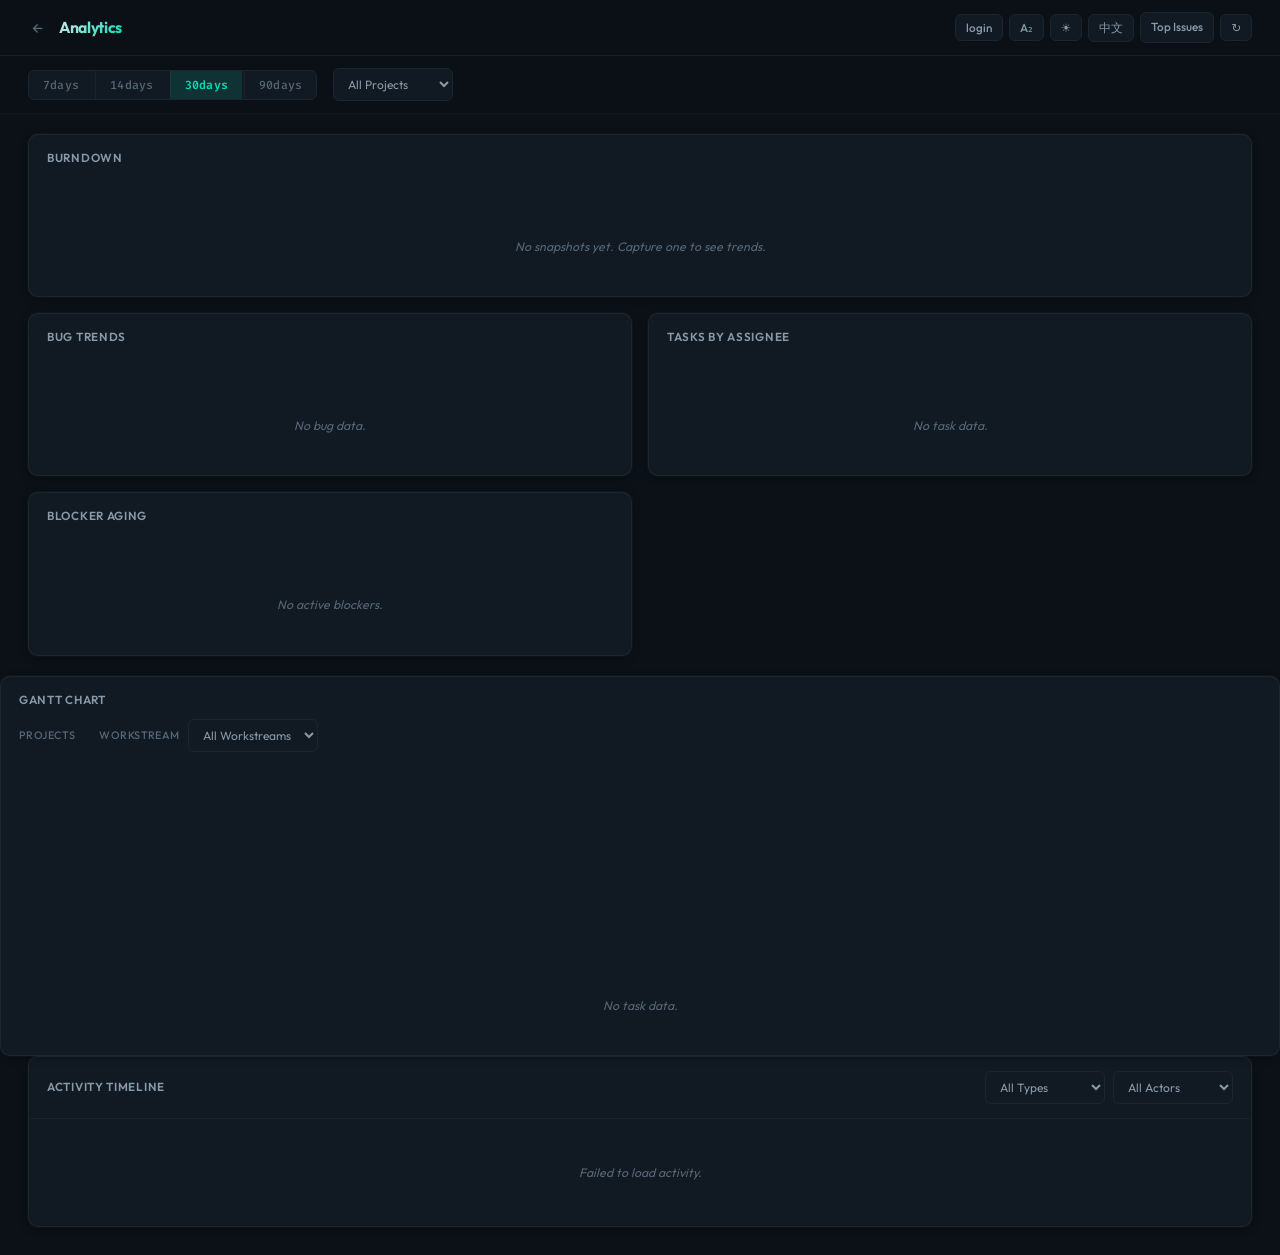
==== commit 3b455a1b: "feat: align public release with issues, workstream progress and bot targeting" ====
--- a/static/analytics.html
+++ b/static/analytics.html
@@ -27,6 +27,7 @@
         <button class="btn btn-sm" onclick="cycleFontSize()" id="fontSizeBtn" title="Font size">A&#8322;</button>
         <button class="btn btn-sm" onclick="toggleTheme()" id="themeBtn" title="Toggle theme">&#9728;&#65039;</button>
         <button class="btn btn-sm" onclick="toggleLang()" id="langBtn">&#20013;&#25991;</button>
+        <a href="/issues" class="btn btn-sm" title="Top Issues">Top Issues</a>
         <button class="btn btn-sm" onclick="refreshAll()" id="refreshBtn" title="Refresh">&#8635;</button>
       </div>
     </div>
--- a/static/style.css
+++ b/static/style.css
@@ -1353,6 +1353,110 @@
 .conflict-local { border-left: 3px solid var(--blue); }
 .conflict-remote { border-left: 3px solid var(--green); }
 
+.sync-status-panel {
+  padding: 14px;
+  background: var(--bg);
+  border: 1px solid rgba(79, 172, 254, 0.16);
+  border-left: 3px solid var(--blue);
+  border-radius: var(--radius);
+  margin-bottom: 14px;
+}
+
+.sync-status-head {
+  display: flex;
+  justify-content: space-between;
+  align-items: center;
+  gap: 10px;
+  margin-bottom: 8px;
+}
+
+.sync-status-badge {
+  font-size: 0.68rem;
+  font-family: var(--font-mono);
+  padding: 3px 8px;
+  border-radius: 999px;
+  font-weight: 700;
+}
+
+.sync-fresh { background: rgba(80, 250, 123, 0.12); color: var(--green); }
+.sync-stale { background: rgba(255, 140, 66, 0.12); color: var(--orange); }
+
+.sync-status-meta {
+  color: var(--text3);
+  font-size: 0.78rem;
+  margin-bottom: 10px;
+}
+
+.sync-status-grid {
+  display: grid;
+  grid-template-columns: repeat(auto-fit, minmax(160px, 1fr));
+  gap: 8px;
+}
+
+.sync-status-row {
+  display: grid;
+  grid-template-columns: 1fr auto;
+  gap: 3px 8px;
+  padding: 8px 10px;
+  background: var(--bg2);
+  border-radius: var(--radius);
+  font-size: 0.78rem;
+}
+
+.sync-status-row .mono {
+  grid-column: 1 / -1;
+  color: var(--text3);
+  font-size: 0.68rem;
+}
+
+.sync-issue-grid {
+  display: grid;
+  grid-template-columns: repeat(auto-fit, minmax(220px, 1fr));
+  gap: 8px;
+  margin-top: 10px;
+}
+
+.sync-issue-row {
+  padding: 9px 10px;
+  background: var(--bg2);
+  border: 1px solid rgba(80, 250, 123, 0.1);
+  border-left: 3px solid var(--green);
+  border-radius: var(--radius);
+}
+
+.sync-issue-row.has-issues {
+  border-color: rgba(255, 140, 66, 0.18);
+  border-left-color: var(--orange);
+}
+
+.sync-issue-title {
+  display: flex;
+  justify-content: space-between;
+  gap: 8px;
+  color: var(--text2);
+  font-size: 0.75rem;
+  margin-bottom: 7px;
+}
+
+.sync-issue-title span {
+  color: var(--text3);
+  font-family: var(--font-mono);
+  font-size: 0.68rem;
+}
+
+.sync-issue-metrics {
+  display: grid;
+  grid-template-columns: repeat(2, minmax(0, 1fr));
+  gap: 5px 10px;
+  color: var(--text3);
+  font-size: 0.68rem;
+}
+
+.sync-issue-metrics strong {
+  color: var(--text);
+  font-family: var(--font-mono);
+}
+
 #conflictBtn { position: relative; }
 #conflictCount {
   background: var(--orange);
